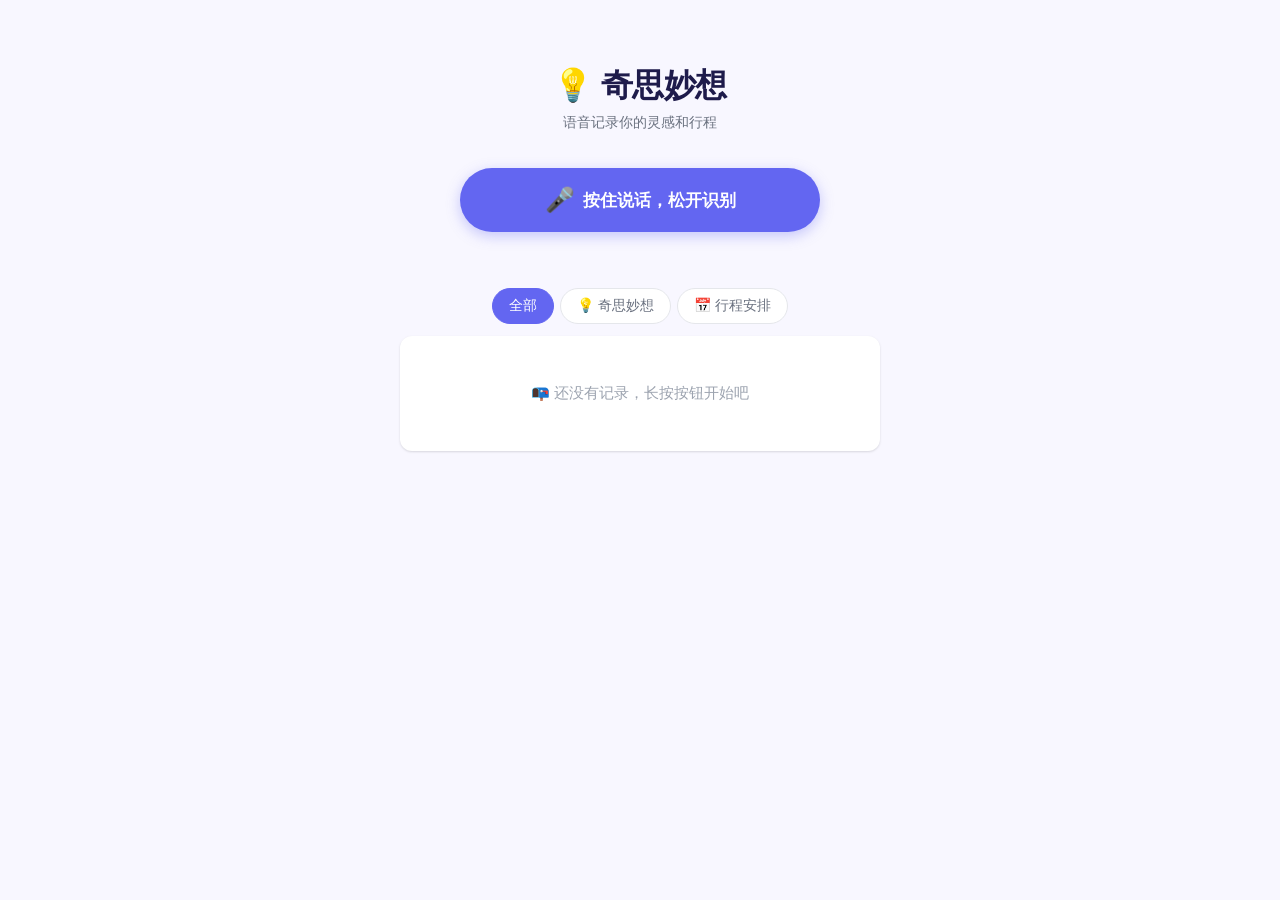
==== index.html @ 11f3641c "feat: 奇思妙想语音记录APP初版 - 语音录入：长按说话，松开自动识别（Web Speech API / zh-CN） - 待办表格：日期 | 类别 | 内容 | 删除 - 分类过滤：全部 / " ====
<!DOCTYPE html>
<html lang="zh-CN">
<head>
  <meta charset="UTF-8">
  <meta name="viewport" content="width=device-width, initial-scale=1.0, user-scalable=no">
  <title>奇思妙想 — 语音记录</title>
  <link rel="stylesheet" href="style.css">
</head>
<body>
  <div class="container">
    <header>
      <h1>💡 奇思妙想</h1>
      <p class="subtitle">语音记录你的灵感和行程</p>
    </header>

    <div class="voice-area">
      <button id="voiceBtn" class="voice-btn">
        <span class="mic-icon">🎤</span>
        <span class="btn-label">按住说话，松开识别</span>
      </button>
      <div id="statusMsg" class="status-msg"></div>
      <div id="fallbackInput" class="fallback-input hidden">
        <input type="text" id="manualInput" class="manual-input" placeholder="手动输入内容...">
        <button id="manualAddBtn" class="btn-manual-add">添加</button>
      </div>
    </div>

    <nav class="filter-tabs">
      <button class="tab active" data-filter="all">全部</button>
      <button class="tab" data-filter="idea">💡 奇思妙想</button>
      <button class="tab" data-filter="schedule">📅 行程安排</button>
    </nav>

    <div class="table-wrapper">
      <table id="entriesTable">
        <thead>
          <tr>
            <th class="col-date">日期</th>
            <th class="col-type">类别</th>
            <th class="col-content">内容</th>
            <th class="col-action">操作</th>
          </tr>
        </thead>
        <tbody id="tableBody"></tbody>
      </table>
      <div id="emptyState" class="empty-state">📭 还没有记录，长按按钮开始吧</div>
    </div>
  </div>

  <!-- 确认弹窗 -->
  <div id="confirmDialog" class="modal-overlay hidden">
    <div class="modal">
      <h3>确认录入</h3>
      <label class="dialog-label">内容</label>
      <textarea id="dialogContent" rows="3" placeholder="编辑识别结果..."></textarea>
      <div class="dialog-row">
        <label class="dialog-label">类别</label>
        <select id="dialogType">
          <option value="idea">💡 奇思妙想</option>
          <option value="schedule">📅 行程安排</option>
        </select>
      </div>
      <div class="dialog-row">
        <label class="dialog-label">日期</label>
        <input type="date" id="dialogDate">
      </div>
      <div class="dialog-row">
        <label class="dialog-label">时间</label>
        <input type="time" id="dialogTime">
      </div>
      <div class="dialog-actions">
        <button id="dialogCancel" class="btn-cancel">取消</button>
        <button id="dialogConfirm" class="btn-confirm">✓ 确认保存</button>
      </div>
    </div>
  </div>

  <script src="app.js"></script>
</body>
</html>
---- style.css ----
/* ===== 基础重置与变量 ===== */
*, *::before, *::after { box-sizing: border-box; margin: 0; padding: 0; }

:root {
  --primary: #6366f1;
  --primary-light: #a5b4fc;
  --bg: #f8f7ff;
  --card: #ffffff;
  --text: #1e1b4b;
  --text-secondary: #6b7280;
  --border: #e5e7eb;
  --danger: #ef4444;
  --idea-badge: #dbeafe;
  --idea-text: #1d4ed8;
  --schedule-badge: #dcfce7;
  --schedule-text: #15803d;
  --radius: 12px;
  --shadow: 0 1px 3px rgba(0,0,0,0.08), 0 1px 2px rgba(0,0,0,0.06);
}

body {
  font-family: -apple-system, BlinkMacSystemFont, "Segoe UI", "PingFang SC", "Microsoft YaHei", sans-serif;
  background: var(--bg);
  color: var(--text);
  min-height: 100vh;
  -webkit-tap-highlight-color: transparent;
  -webkit-user-select: none;
  user-select: none;
}

.container {
  max-width: 520px;
  margin: 0 auto;
  padding: 20px 16px 40px;
}

/* ===== 标题 ===== */
header {
  text-align: center;
  padding: 24px 0 16px;
}

header h1 {
  font-size: 28px;
  font-weight: 700;
  letter-spacing: -0.5px;
}

.subtitle {
  color: var(--text-secondary);
  font-size: 14px;
  margin-top: 6px;
}

/* ===== 语音按钮区域 ===== */
.voice-area {
  text-align: center;
  padding: 16px 0;
}

.voice-btn {
  display: inline-flex;
  align-items: center;
  justify-content: center;
  gap: 8px;
  width: 100%;
  max-width: 320px;
  padding: 18px 24px;
  font-size: 17px;
  font-weight: 600;
  color: #fff;
  background: var(--primary);
  border: none;
  border-radius: 50px;
  cursor: pointer;
  transition: all 0.15s ease;
  box-shadow: 0 4px 14px rgba(99, 102, 241, 0.35);
  -webkit-user-select: none;
  user-select: none;
  touch-action: manipulation;
}

.voice-btn:active,
.voice-btn.recording {
  background: #4f46e5;
  transform: scale(0.97);
  box-shadow: 0 2px 6px rgba(99, 102, 241, 0.4);
}

.voice-btn.recording {
  animation: pulse 1.5s ease-in-out infinite;
}

@keyframes pulse {
  0%, 100% { box-shadow: 0 2px 6px rgba(239, 68, 68, 0.4); }
  50% { box-shadow: 0 0 0 12px rgba(239, 68, 68, 0); }
}

.voice-btn:active .mic-icon,
.voice-btn.recording .mic-icon {
  transform: scale(1.15);
}

.mic-icon {
  font-size: 24px;
  transition: transform 0.15s ease;
}

.status-msg {
  margin-top: 8px;
  font-size: 13px;
  color: var(--text-secondary);
  min-height: 20px;
}

.status-msg.error { color: var(--danger); }

/* ===== 手动输入降级 ===== */
.fallback-input {
  display: flex;
  gap: 8px;
  margin-top: 12px;
  max-width: 320px;
  margin-left: auto;
  margin-right: auto;
}

.fallback-input.hidden { display: none; }

.manual-input {
  flex: 1;
  padding: 10px 14px;
  font-size: 15px;
  border: 1px solid var(--border);
  border-radius: var(--radius);
  background: var(--card);
  color: var(--text);
  outline: none;
}

.manual-input:focus { border-color: var(--primary); }

.btn-manual-add {
  padding: 10px 18px;
  font-size: 15px;
  font-weight: 600;
  color: #fff;
  background: var(--primary);
  border: none;
  border-radius: var(--radius);
  cursor: pointer;
  white-space: nowrap;
}

/* ===== 分类过滤 ===== */
.filter-tabs {
  display: flex;
  gap: 6px;
  padding: 12px 0;
  justify-content: center;
}

.tab {
  padding: 8px 16px;
  font-size: 14px;
  font-weight: 500;
  color: var(--text-secondary);
  background: var(--card);
  border: 1px solid var(--border);
  border-radius: 20px;
  cursor: pointer;
  transition: all 0.15s ease;
}

.tab.active {
  color: #fff;
  background: var(--primary);
  border-color: var(--primary);
}

/* ===== 表格 ===== */
.table-wrapper {
  background: var(--card);
  border-radius: var(--radius);
  box-shadow: var(--shadow);
  overflow: hidden;
}

#entriesTable {
  width: 100%;
  border-collapse: collapse;
  font-size: 14px;
}

#entriesTable.hidden { display: none; }

#entriesTable thead {
  background: #f9fafb;
}

#entriesTable th {
  padding: 10px 8px;
  font-weight: 600;
  font-size: 13px;
  color: var(--text-secondary);
  text-align: left;
  border-bottom: 1px solid var(--border);
}

.col-date    { width: 100px; }
.col-type    { width: 80px;  }
.col-content { }
.col-action  { width: 44px; text-align: center; }

#entriesTable td {
  padding: 10px 8px;
  border-bottom: 1px solid #f3f4f6;
  vertical-align: middle;
}

#entriesTable tbody tr:last-child td { border-bottom: none; }

#entriesTable tbody tr {
  transition: background 0.2s ease;
}

#entriesTable tbody tr.removing {
  opacity: 0;
  transform: translateX(20px);
  transition: all 0.2s ease;
}

/* 类别 badge */
.type-badge {
  display: inline-block;
  padding: 2px 8px;
  border-radius: 10px;
  font-size: 12px;
  font-weight: 500;
}

.type-badge.idea {
  background: var(--idea-badge);
  color: var(--idea-text);
}

.type-badge.schedule {
  background: var(--schedule-badge);
  color: var(--schedule-text);
}

/* 日期时间 */
.date-cell {
  font-size: 13px;
  color: var(--text);
  line-height: 1.4;
}

.date-cell .time {
  font-size: 11px;
  color: var(--text-secondary);
}

/* 内容 */
.content-cell {
  line-height: 1.5;
  word-break: break-word;
}

/* 删除按钮 */
.btn-delete {
  width: 28px;
  height: 28px;
  font-size: 14px;
  color: #9ca3af;
  background: none;
  border: none;
  border-radius: 50%;
  cursor: pointer;
  transition: all 0.15s ease;
  display: flex;
  align-items: center;
  justify-content: center;
}

.btn-delete:hover,
.btn-delete:active {
  color: var(--danger);
  background: #fef2f2;
}

/* 空状态 */
.empty-state {
  text-align: center;
  padding: 48px 16px;
  color: #9ca3af;
  font-size: 15px;
}

.empty-state.hidden { display: none; }

/* ===== 确认弹窗 ===== */
.modal-overlay {
  position: fixed;
  inset: 0;
  background: rgba(0,0,0,0.4);
  display: flex;
  align-items: flex-end;
  justify-content: center;
  z-index: 100;
  animation: fadeIn 0.2s ease;
}

@keyframes fadeIn {
  from { opacity: 0; }
  to   { opacity: 1; }
}

.modal-overlay.hidden { display: none; }

.modal {
  background: var(--card);
  border-radius: 20px 20px 0 0;
  padding: 24px 20px 20px;
  width: 100%;
  max-width: 520px;
  max-height: 90vh;
  overflow-y: auto;
  animation: slideUp 0.25s ease;
}

@keyframes slideUp {
  from { transform: translateY(100%); }
  to   { transform: translateY(0); }
}

.modal h3 {
  font-size: 18px;
  font-weight: 700;
  margin-bottom: 16px;
  text-align: center;
}

.dialog-label {
  display: block;
  font-size: 13px;
  font-weight: 600;
  color: var(--text-secondary);
  margin-bottom: 4px;
}

.modal textarea {
  width: 100%;
  padding: 10px 14px;
  font-size: 15px;
  font-family: inherit;
  border: 1px solid var(--border);
  border-radius: var(--radius);
  resize: none;
  margin-bottom: 12px;
  outline: none;
  color: var(--text);
  background: #f9fafb;
}

.modal textarea:focus { border-color: var(--primary); }

.dialog-row {
  margin-bottom: 12px;
}

.dialog-row select,
.dialog-row input {
  width: 100%;
  padding: 10px 14px;
  font-size: 15px;
  font-family: inherit;
  border: 1px solid var(--border);
  border-radius: var(--radius);
  background: #f9fafb;
  color: var(--text);
  outline: none;
}

.dialog-row select:focus,
.dialog-row input:focus { border-color: var(--primary); }

.dialog-actions {
  display: flex;
  gap: 10px;
  margin-top: 18px;
}

.btn-cancel,
.btn-confirm {
  flex: 1;
  padding: 12px;
  font-size: 16px;
  font-weight: 600;
  border-radius: var(--radius);
  border: none;
  cursor: pointer;
  transition: background 0.15s ease;
}

.btn-cancel {
  background: #f3f4f6;
  color: var(--text-secondary);
}

.btn-cancel:active { background: #e5e7eb; }

.btn-confirm {
  background: var(--primary);
  color: #fff;
}

.btn-confirm:active { background: #4f46e5; }

/* ===== 响应式 ===== */
@media (min-width: 520px) {
  .container { padding: 32px 20px 48px; }

  .modal {
    border-radius: var(--radius);
    margin-bottom: 20px;
  }
  .modal-overlay { align-items: center; }
}

/* 大屏适配：居中且舒适 */
@media (min-width: 768px) {
  header { padding: 32px 0 20px; }
  header h1 { font-size: 32px; }
  .voice-btn { max-width: 360px; }
}
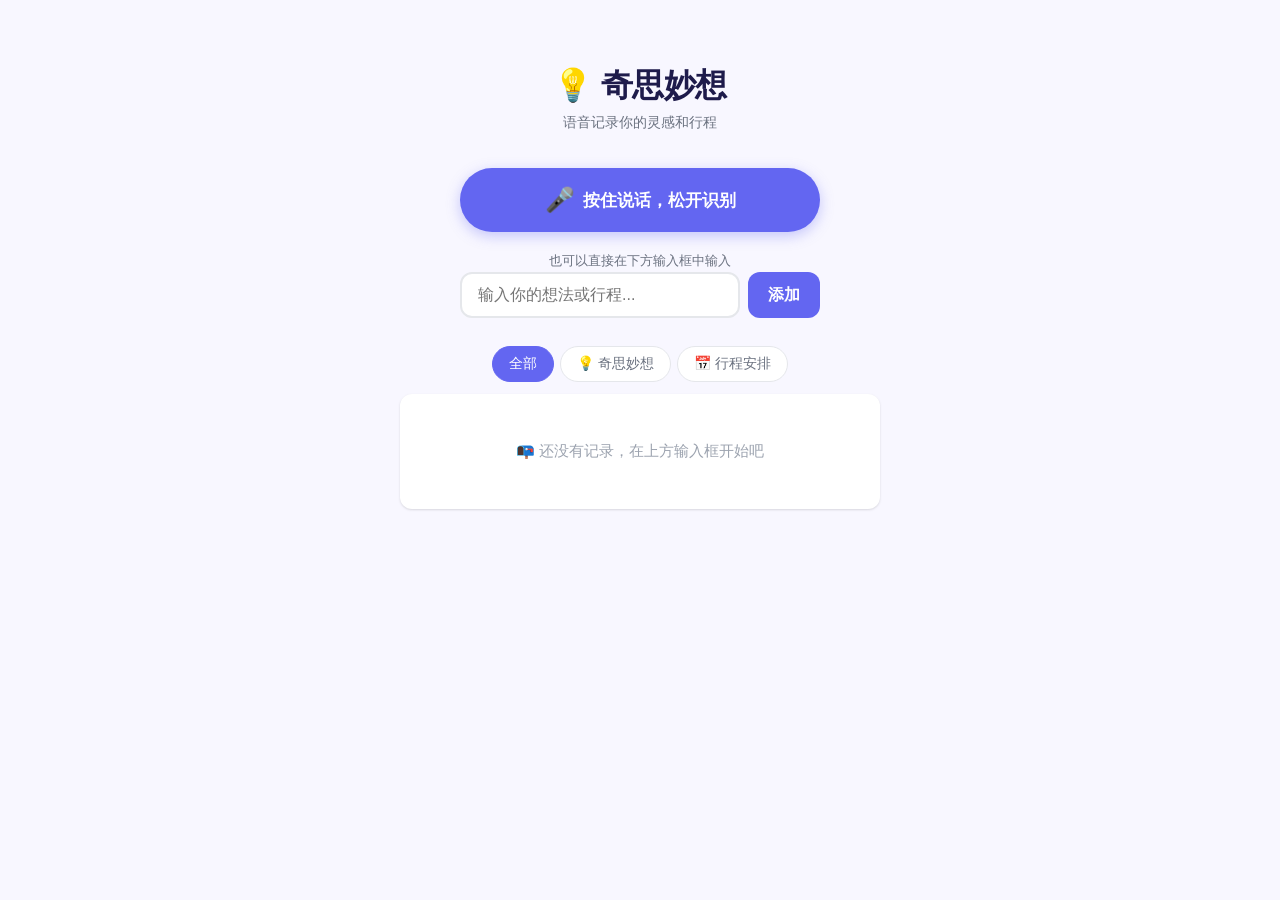
==== commit f5ef589a: "fix: iOS Safari 不支持语音识别，改为输入框为主要录入方式 - 输入框默认可见，语音按钮仅在支持时显示（桌面 Chrome/Edge） - iOS/不支持语音的浏览器：显示明确提示，仅保" ====
--- a/index.html
+++ b/index.html
@@ -14,13 +14,13 @@
     </header>
 
     <div class="voice-area">
-      <button id="voiceBtn" class="voice-btn">
+      <button id="voiceBtn" class="voice-btn hidden">
         <span class="mic-icon">🎤</span>
         <span class="btn-label">按住说话，松开识别</span>
       </button>
       <div id="statusMsg" class="status-msg"></div>
-      <div id="fallbackInput" class="fallback-input hidden">
-        <input type="text" id="manualInput" class="manual-input" placeholder="手动输入内容...">
+      <div id="inputArea" class="input-area">
+        <input type="text" id="manualInput" class="manual-input" placeholder="输入你的想法或行程...">
         <button id="manualAddBtn" class="btn-manual-add">添加</button>
       </div>
     </div>
@@ -43,7 +43,7 @@
         </thead>
         <tbody id="tableBody"></tbody>
       </table>
-      <div id="emptyState" class="empty-state">📭 还没有记录，长按按钮开始吧</div>
+      <div id="emptyState" class="empty-state">📭 还没有记录，在上方输入框开始吧</div>
     </div>
   </div>
 
--- a/style.css
+++ b/style.css
@@ -78,7 +78,10 @@
   -webkit-user-select: none;
   user-select: none;
   touch-action: manipulation;
-}
+  margin-bottom: 12px;
+}
+
+.voice-btn.hidden { display: none; }
 
 .voice-btn:active,
 .voice-btn.recording {
@@ -115,34 +118,31 @@
 
 .status-msg.error { color: var(--danger); }
 
-/* ===== 手动输入降级 ===== */
-.fallback-input {
+/* ===== 文字输入区域（主要录入方式） ===== */
+.input-area {
   display: flex;
   gap: 8px;
-  margin-top: 12px;
-  max-width: 320px;
-  margin-left: auto;
-  margin-right: auto;
-}
-
-.fallback-input.hidden { display: none; }
+  max-width: 360px;
+  margin: 0 auto;
+}
 
 .manual-input {
   flex: 1;
-  padding: 10px 14px;
-  font-size: 15px;
-  border: 1px solid var(--border);
+  padding: 12px 16px;
+  font-size: 16px;
+  border: 2px solid var(--border);
   border-radius: var(--radius);
   background: var(--card);
   color: var(--text);
   outline: none;
+  transition: border-color 0.15s ease;
 }
 
 .manual-input:focus { border-color: var(--primary); }
 
 .btn-manual-add {
-  padding: 10px 18px;
-  font-size: 15px;
+  padding: 12px 20px;
+  font-size: 16px;
   font-weight: 600;
   color: #fff;
   background: var(--primary);
@@ -150,7 +150,10 @@
   border-radius: var(--radius);
   cursor: pointer;
   white-space: nowrap;
-}
+  transition: background 0.15s ease;
+}
+
+.btn-manual-add:active { background: #4f46e5; }
 
 /* ===== 分类过滤 ===== */
 .filter-tabs {
